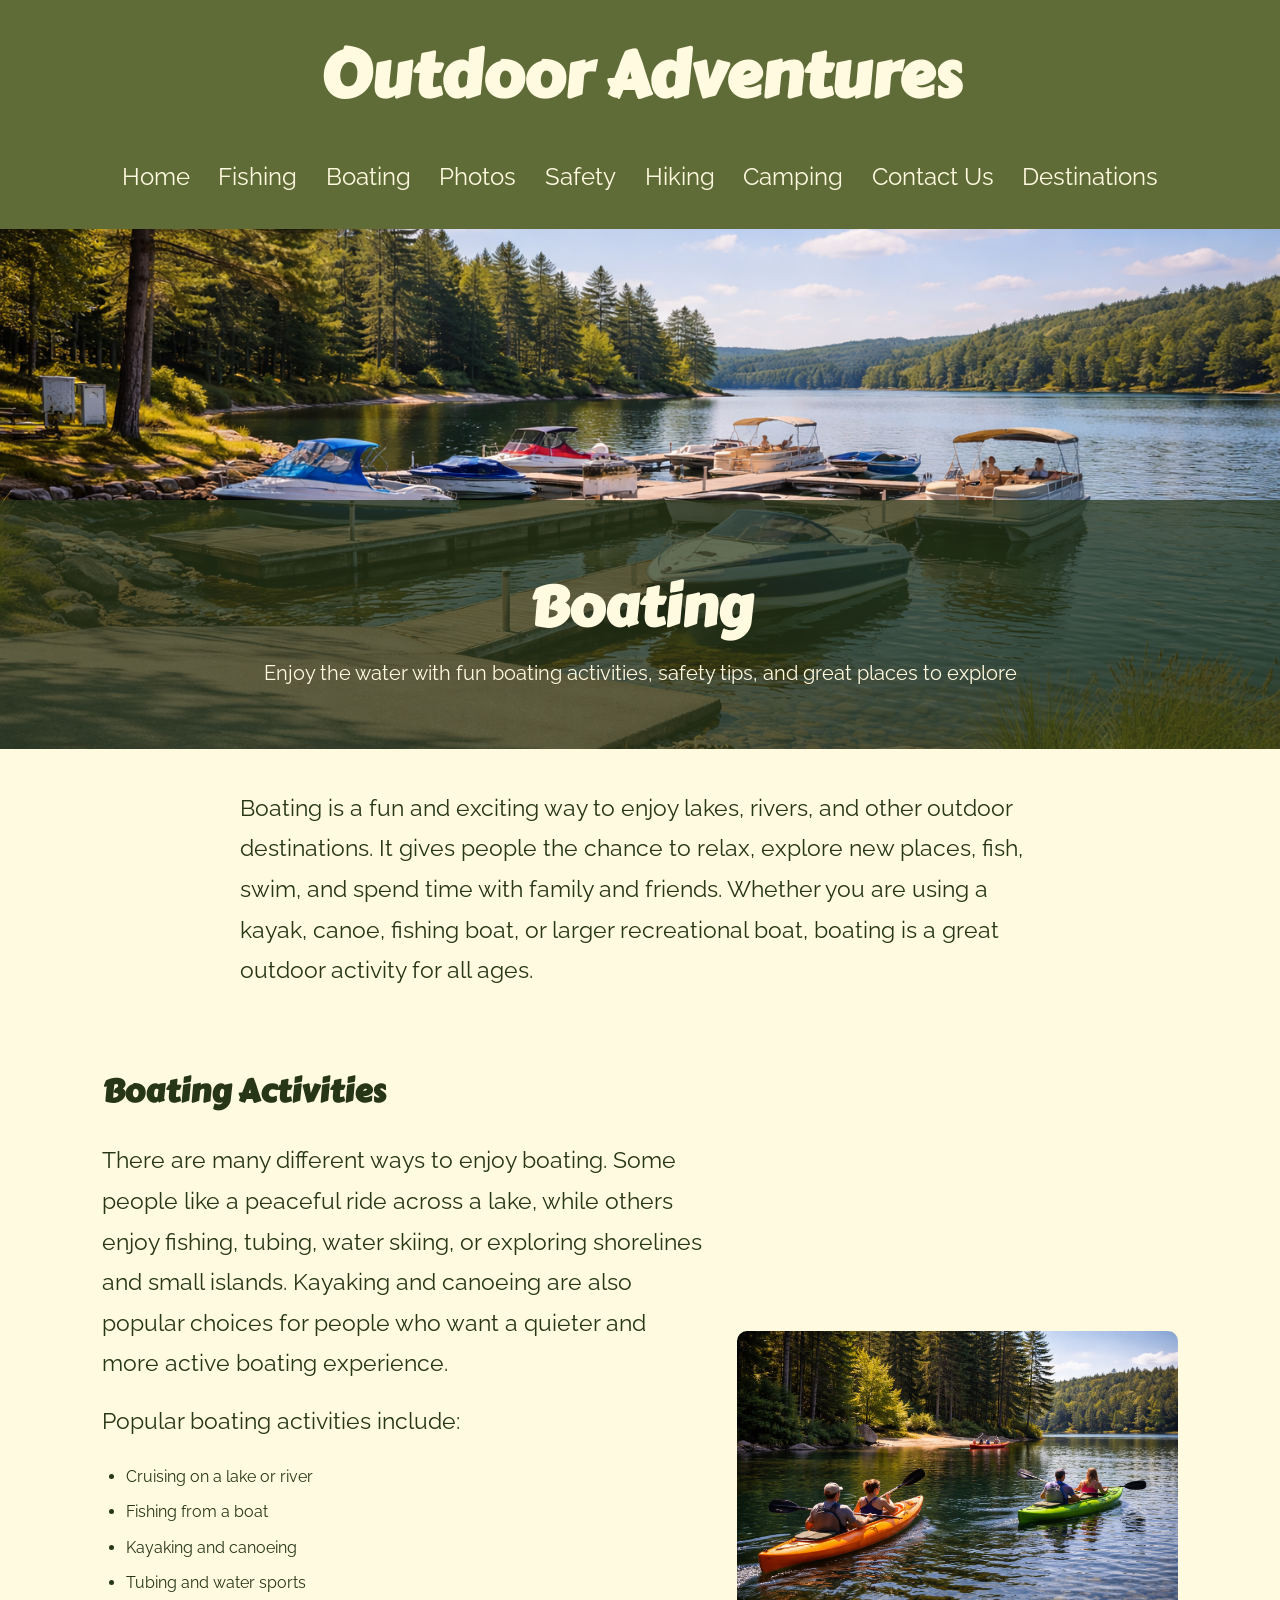
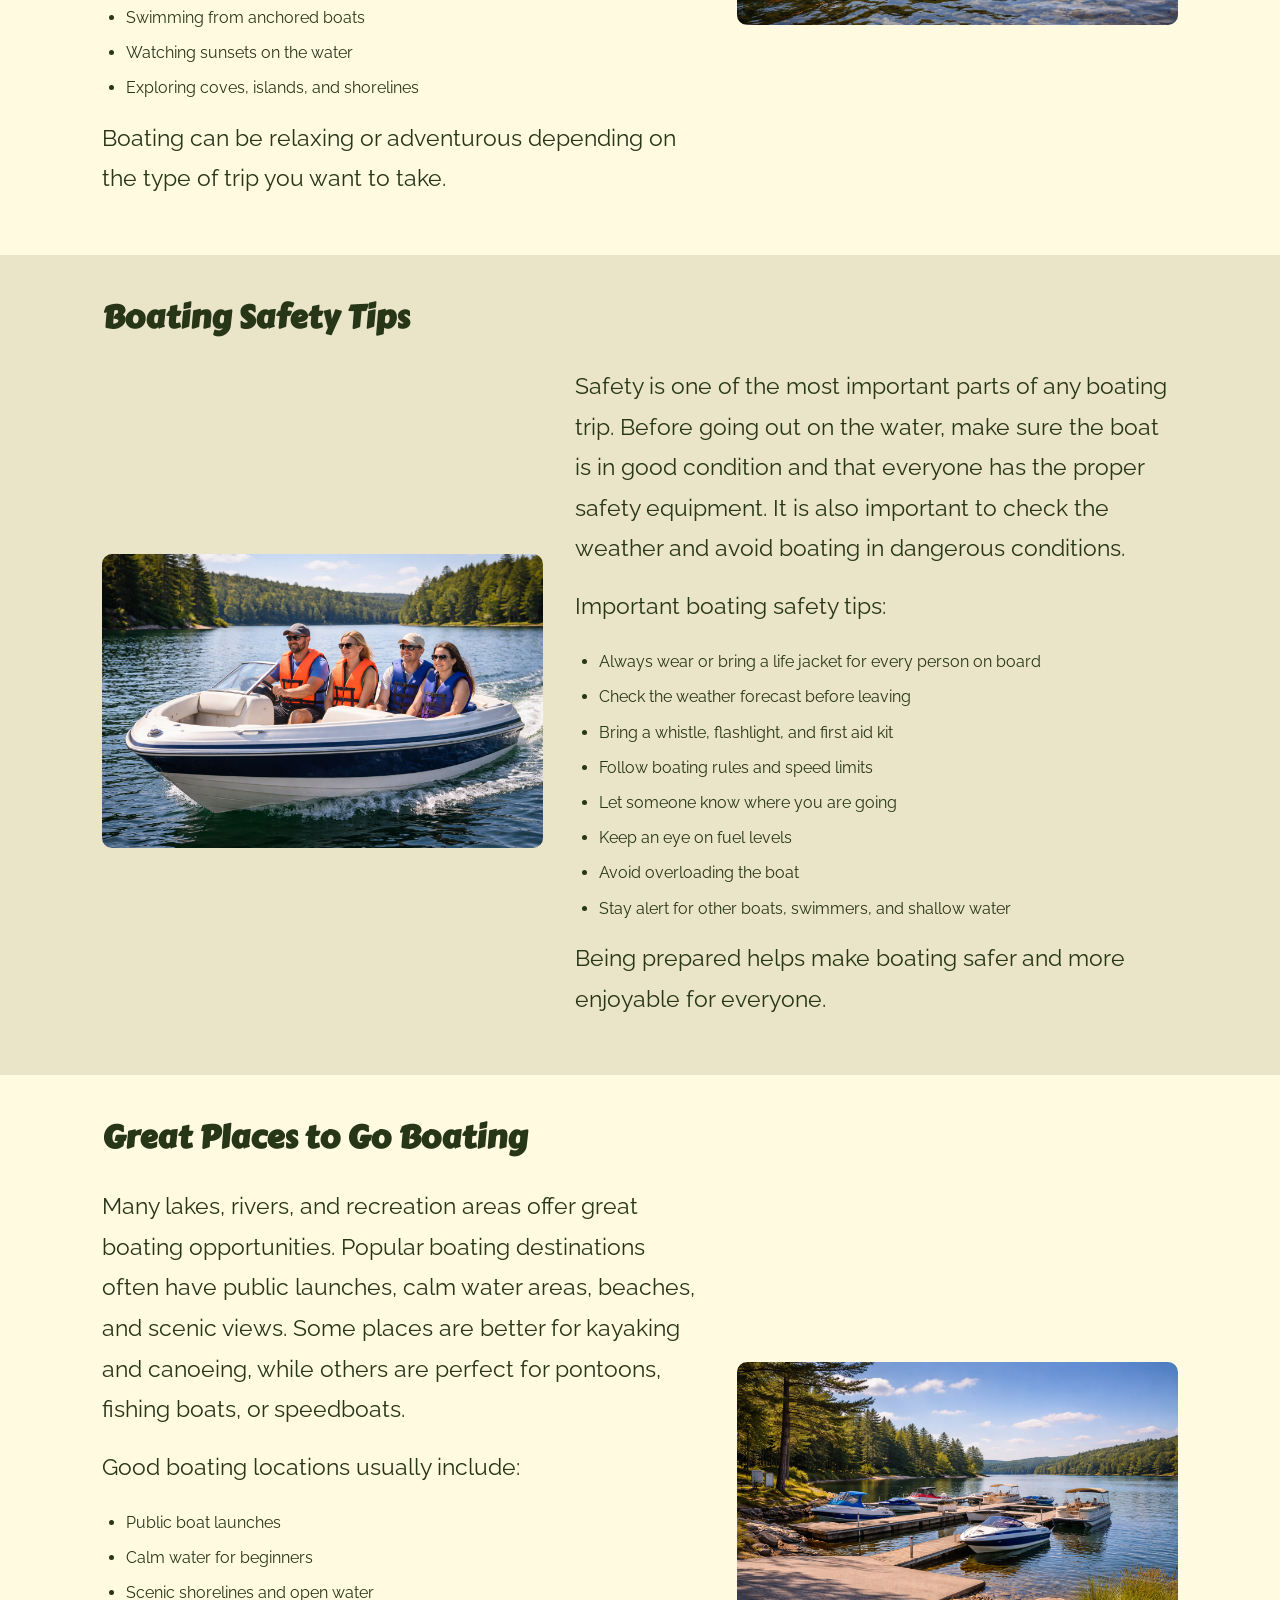
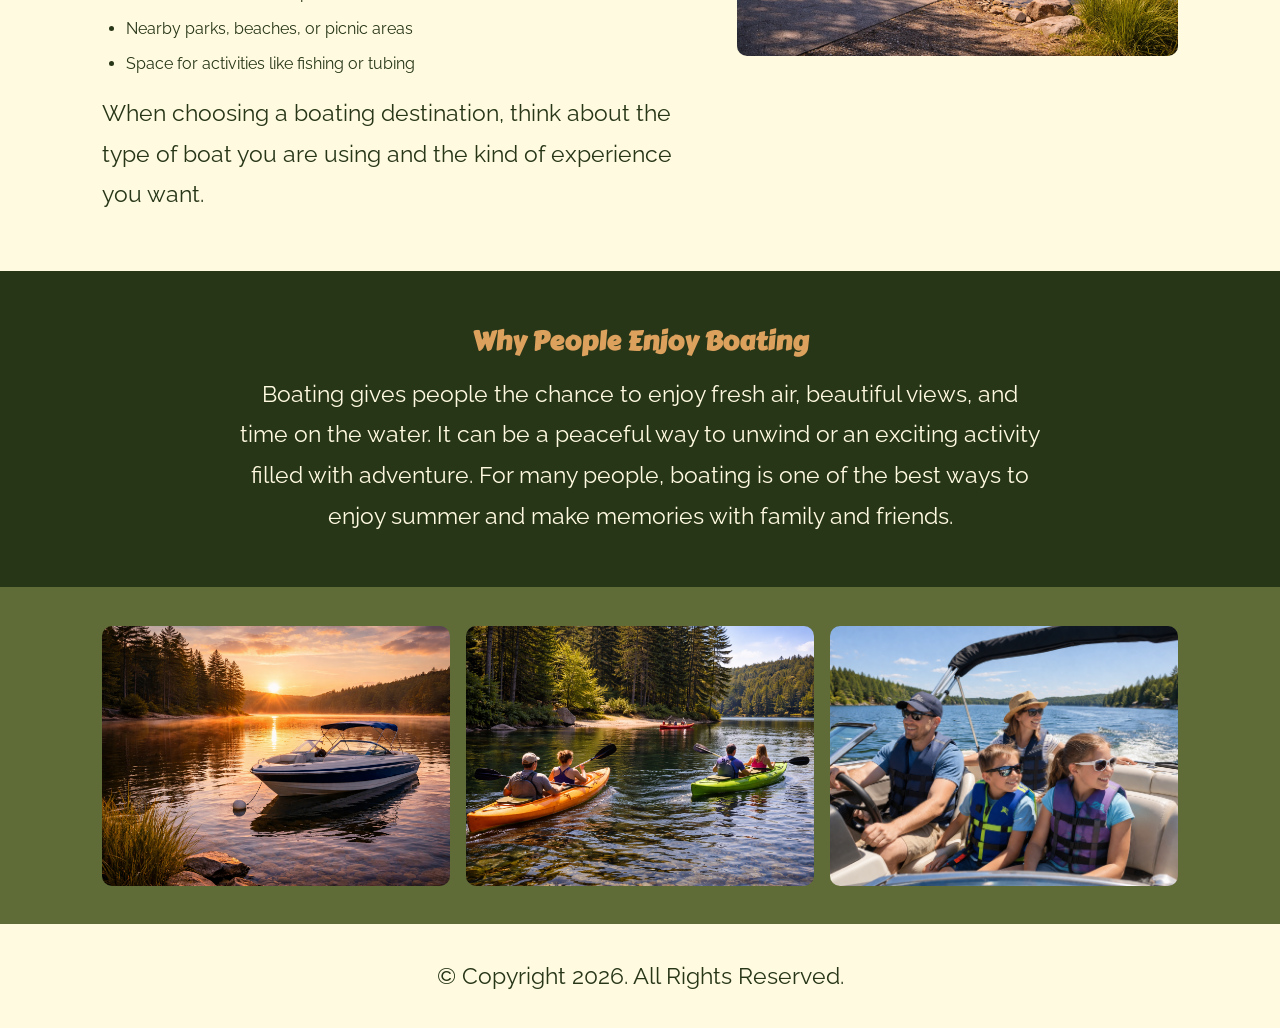
==== boating.html @ 2692ce03 "fishing and boating pages finished" ====
<!DOCTYPE html>
<!-- 
Group Website Project
Boating page author: Preston Speidel
!-->

<html lang="en">

<head>
	<title>Boating | Outdoor Adventures</title>
	<meta charset="utf-8">
	<link rel="stylesheet" href="css/styles.css">
	<link rel="stylesheet" href="css/fishing-boating.css">
	<meta name="viewport" content="width=device-width, initial-scale=1">
	<link rel="preconnect" href="https://fonts.googleapis.com">
	<link rel="preconnect" href="https://fonts.gstatic.com" crossorigin>
	<link
		href="https://fonts.googleapis.com/css2?family=Carter+One&family=Raleway:ital,wght@0,100..900;1,100..900&display=swap"
		rel="stylesheet">
</head>

<body>
	<!-- use the header area for the website name or logo -->
	<header>
		<h1 class="mobile">Outdoor<br>Adventures</h1>
		<h1 class="tablet-desktop">Outdoor Adventures</h1>
	</header>
	<!-- use the nav area to add hyperlinks to other pages within the site-->
	<nav class="mobile-nav">
		<div id="menu-links">
			<a href="index.html">Home</a>
			<a href="fishing.html">Fishing</a>
			<a href="boating.html">Boating</a>
			<a href="photos.html">Photos</a>
			<a href="safety.html">Safety</a>
			<a href="hiking.html">Hiking</a>
			<a href="camping.html">Camping</a>
			<a href="contact.html">Contact Us</a>
			<a href="destinations.html">Destinations</a>
		</div>
		<a class="menu-icon" onclick="hamburger()">
			<div>&#9776;</div>
		</a>
	</nav>

	<nav class="tablet-desktop">
		<ul>
			<li><a href="index.html">Home</a></li>
			<li><a href="fishing.html">Fishing</a></li>
			<li><a href="boating.html">Boating</a></li>
			<li><a href="photos.html">Photos</a></li>
			<li><a href="safety.html">Safety</a></li>
			<li><a href="hiking.html">Hiking</a></li>
			<li><a href="camping.html">Camping</a></li>
			<li><a href="contact.html">Contact Us</a></li>
			<li><a href="destinations.html">Destinations</a></li>
		</ul>
	</nav>
	<!-- use the main area to add to the main content of the webpage-->
	<main>

		<!-- Hero Section -->
		<section class="hero">
			<img src="images/boating-images/destinations.png" alt="Boat on a bright blue lake with trees in the background and sunlight on the water">
			<div class="hero-text">
				<h2>Boating</h2>
				<p>Enjoy the water with fun boating activities, safety tips, and great places to explore</p>
			</div>
		</section>

		<!-- Intro Section -->
		<section class="intro-section">
			<p>Boating is a fun and exciting way to enjoy lakes, rivers, and other outdoor destinations. It gives people the chance to relax, explore new places, fish, swim, and spend time with family and friends. Whether you are using a kayak, canoe, fishing boat, or larger recreational boat, boating is a great outdoor activity for all ages.</p>
		</section>

		<!-- Boating Activities -->
		<section class="content-section">
			<h2>Boating Activities</h2>
			<div class="section-row">
				<div class="section-text">
					<p>There are many different ways to enjoy boating. Some people like a peaceful ride across a lake, while others enjoy fishing, tubing, water skiing, or exploring shorelines and small islands. Kayaking and canoeing are also popular choices for people who want a quieter and more active boating experience.</p>
					<p>Popular boating activities include:</p>
					<ul>
						<li>Cruising on a lake or river</li>
						<li>Fishing from a boat</li>
						<li>Kayaking and canoeing</li>
						<li>Tubing and water sports</li>
						<li>Swimming from anchored boats</li>
						<li>Watching sunsets on the water</li>
						<li>Exploring coves, islands, and shorelines</li>
					</ul>
					<p>Boating can be relaxing or adventurous depending on the type of trip you want to take.</p>
				</div>
				<div class="section-image">
					<img src="images/boating-images/boating_activities.png" alt="Kayaks or canoes on calm water near a wooded shoreline">
				</div>
			</div>
		</section>

		<!-- Boating Safety Tips -->
		<section class="content-section alt-bg">
			<h2>Boating Safety Tips</h2>
			<div class="section-row reverse">
				<div class="section-text">
					<p>Safety is one of the most important parts of any boating trip. Before going out on the water, make sure the boat is in good condition and that everyone has the proper safety equipment. It is also important to check the weather and avoid boating in dangerous conditions.</p>
					<p>Important boating safety tips:</p>
					<ul>
						<li>Always wear or bring a life jacket for every person on board</li>
						<li>Check the weather forecast before leaving</li>
						<li>Bring a whistle, flashlight, and first aid kit</li>
						<li>Follow boating rules and speed limits</li>
						<li>Let someone know where you are going</li>
						<li>Keep an eye on fuel levels</li>
						<li>Avoid overloading the boat</li>
						<li>Stay alert for other boats, swimmers, and shallow water</li>
					</ul>
					<p>Being prepared helps make boating safer and more enjoyable for everyone.</p>
				</div>
				<div class="section-image">
					<img src="images/boating-images/safety_tips.png" alt="People enjoying a safe boating trip wearing life jackets on a small recreational boat">
				</div>
			</div>
		</section>

		<!-- Great Places to Go Boating -->
		<section class="content-section">
			<h2>Great Places to Go Boating</h2>
			<div class="section-row">
				<div class="section-text">
					<p>Many lakes, rivers, and recreation areas offer great boating opportunities. Popular boating destinations often have public launches, calm water areas, beaches, and scenic views. Some places are better for kayaking and canoeing, while others are perfect for pontoons, fishing boats, or speedboats.</p>
					<p>Good boating locations usually include:</p>
					<ul>
						<li>Public boat launches</li>
						<li>Calm water for beginners</li>
						<li>Scenic shorelines and open water</li>
						<li>Nearby parks, beaches, or picnic areas</li>
						<li>Space for activities like fishing or tubing</li>
					</ul>
					<p>When choosing a boating destination, think about the type of boat you are using and the kind of experience you want.</p>
				</div>
				<div class="section-image">
					<img src="images/boating-images/destinations.png" alt="Scenic boat launch or marina area with boats docked and water in the background">
				</div>
			</div>
		</section>

		<!-- Why People Enjoy Boating -->
		<section class="why-section">
			<h2>Why People Enjoy Boating</h2>
			<p>Boating gives people the chance to enjoy fresh air, beautiful views, and time on the water. It can be a peaceful way to unwind or an exciting activity filled with adventure. For many people, boating is one of the best ways to enjoy summer and make memories with family and friends.</p>
		</section>

		<!-- Bottom Image Row -->
		<div class="image-row">
			<img src="images/boating-images/bottom_row1.png" alt="Boat on a calm lake at sunrise">
			<img src="images/boating-images/bottom_row2.png" alt="People kayaking near a wooded shoreline">
			<img src="images/boating-images/bottom_row3.png" alt="Family enjoying a boating trip on a sunny day">
		</div>

	</main>
	<!--use the footer area to add webpage footer content-->
	<footer>
		<p>&copy; Copyright 2026. All Rights Reserved.</p>
	</footer>
	<script src="scripts/scripts.js"></script>
</body>

</html>
---- css/styles.css ----
/* Author: Andrew Anderson
Date: 2.4.2025
File Name: styles.css */

/* Color variables */
:root {
    --olive: #606c38;
    --dark-olive: #283618;
    --cream: #fffae0;
    --tan: #dda15e;
    --burnt-orange: #bc6c25;
}

/* Css reset */
body,
header,
nav,
main,
footer,
h1,
div,
img,
ul,
figure,
figcaption,
article,
aside,
fieldset,
input,
textarea {
    margin: 0;
    padding: 0;
    border: 0;
}

.mobile {
    display: block;
}

.tablet-desktop,
#menu-links,
#gallery .tablet-desktop {
    display: none;
}

main {
    min-height: 300px;
}

/* text style rules */
h1 {
    font-family: 'Carter One', cursive;
    text-align: center;
}

header h1 {
    color: var(--cream);
    padding: 2%;
    margin: 0;
}

h1 {
    color: var(--olive);
    margin: 2%;
}

p {
    font-family: 'Raleway', sans-serif;
    color: var(--dark-olive);
    text-align: center;
    padding: 0 2%;
    font-size: 1em;
}

/* style rules for body and images */
body {
    background-color: var(--cream);
}

img {
    max-width: 100%;
    display: block;
}

.featured-links {
    margin: auto;
}

/* Nav bar style rules -- mobile */
.mobile-nav {
    text-align: center;
    background-color: var(--olive);
}

.mobile-nav #menu-links a {
    border-top: var(--cream) solid 1px;
    padding: 3%;
    margin: auto 20%;
    font-family: "Raleway", sans-serif;
}

.mobile-nav #menu-links a:first-child {
    border-top: none;
}

.mobile-nav a {
    display: block;
    text-decoration: none;
    color: var(--cream);
}

.menu-icon {
    color: var(--cream);
    font-size: 2em;
    position: absolute;
    top: 0;
    right: 0;
    padding: 3%;
}

header {
    background-color: var(--olive);
}

.featured-link {
    margin: 2%;
}

.pictext {
    bottom: 0;
    background: var(--burnt-orange);
    width: 100%;
    padding: 20px 0px;
    text-align: center;
    font-family: "Carter One", Arial, sans-serif;
    font-size: 1.5em;
}

.pictext a {
    text-decoration: none;
    color: var(--cream);
}

#gallery .mobile {
    display: flex;
    flex-direction: column;
}

#gallery .mobile img {
    width: 90%;
    margin: 5%;
    box-shadow: 2px 2px 10px var(--dark-olive);
}

h2 {
    text-align: center;
    font-family: "Carter One", Arial, sans-serif;
    font-size: 2em;
    color: var(--olive);
}

h2 a {
    text-decoration: none;
    color: var(--olive);
}

fieldset,
input,
textarea {
    padding: 2%;
    display: block;
    margin: 2% auto;
    max-width: 400px;
}

input,
textarea {
    width: 100%;
}

#submit {
    background-color: var(--olive);
    color: var(--cream);
    font-size: 1em;
}

/* Media Query for Tablet Viewport */
@media screen and (min-width: 630px),
print {

    /* Tablet Viewport: show tablet-desktop class, hide mobile class*/
    .tablet-desktop {
        display: block;
    }

    .mobile,
    .mobile-nav,
    #gallery .mobile {
        display: none;
    }

    header h1 {
        font-size: 4em;
    }

    nav {
        background-color: var(--olive);
        padding: 0 2% 2% 2%;
    }

    nav ul {
        list-style-type: none;
        text-align: center;
    }

    nav ul li {
        border: none;
        display: inline-block;
        padding: 1%;
        font-family: 'Raleway', sans-serif;
        font-size: 1.5em;
        margin: 0;
    }

    nav ul li a {
        text-decoration: none;
        color: var(--cream);
    }

    nav ul li:hover {
        background-color: var(--dark-olive);
    }

    .featured-links .tablet-desktop {
        margin: 2%;
        display: flex;
        justify-content: center;
    }

    p {
        font-size: 1.45em;
        margin: 0 10%;
    }

    h1 {
        font-size: 4em;
    }

    #gallery {
        display: flex;
        margin: 0 10%;
        align-items: center;
    }

    .visit {
        width: 35%;
        padding: 3%;
    }

    .visit h1 {
        color: var(--burnt-orange)
    }

    .visit p {
        color: var(--cream);
        background-color: var(--burnt-orange);
        padding: 3%;
        margin: 3%;
        border-radius: 10px;
    }

    .visit a {
        text-decoration: none;
    }

    .photos {
        padding: 3%;
        width: 65%;
        display: grid;
        grid-template-columns: repeat(3, 1fr);
        grid-template-rows: repeat(2, auto);
        gap: 10px;
    }

    footer {
        margin: 3%;
    }

    #gallery .tablet-desktop {
        display: flex;
        flex-wrap: wrap;
        gap: 5px;
        margin: 1% 0;
        align-items: center;
    }

    #gallery .tablet-desktop img {
        width: 600px;

    }

    h2 {
        text-align: center;
        font-family: "Carter One", Arial, sans-serif;
        font-size: 2em;
        color: var(--olive);
    }

    fieldset,
    input,
    textarea {
        font-size: 1em;
        max-width: 700px;
    }

    #submit {
        background-color: var(--olive);
        color: var(--cream);
        font-size: 1em;
    }

}

/* Media Query for Desktop Viewport */
@media screen and (min-width: 1015px),
print {
    nav ul li:hover {
        background-color: var(--dark-olive);
    }

    .visit p:hover,
    .pictext:hover {
        background-color: var(--tan);
    }
}
---- css/fishing-boating.css ----
/* Author: Preston Speidel
   Pages: fishing.html, boating.html */

/* PAGE LAYOUT — Hero, Sections, Image Rows Mobile-first base styles */

.hero,
.intro-section,
.content-section,
.why-section,
.image-row {
    box-sizing: border-box;
    width: 100%;
}

/* Hero */
.hero {
    position: relative;
    overflow: hidden;
}

.hero img {
    width: 100%;
    height: 260px;
    object-fit: cover;
    display: block;
}

.hero-text {
    position: absolute;
    bottom: 0;
    left: 0;
    right: 0;
    background: rgba(40, 54, 24, 0.72);
    padding: 5% 6%;
    text-align: center;
}

.hero-text h2 {
    font-family: 'Carter One', cursive;
    color: var(--cream);
    font-size: 1.8em;
    margin: 0 0 0.2em 0;
    text-align: center;
}

.hero-text p {
    color: var(--cream);
    font-family: 'Raleway', sans-serif;
    font-size: 0.95em;
    margin: 0;
    padding: 0;
    text-align: center;
}

/* Intro */
.intro-section {
    padding: 6% 6%;
    background-color: var(--cream);
}

.intro-section p {
    font-family: 'Raleway', sans-serif;
    color: var(--dark-olive);
    text-align: left;
    max-width: 800px;
    margin: 0 auto;
    padding: 0;
    line-height: 1.75;
}

/* Content sections */
.content-section {
    padding: 6% 6%;
    background-color: var(--cream);
}

.content-section.alt-bg {
    background-color: #eae4c8;
}

.content-section h2 {
    font-family: 'Carter One', cursive;
    color: var(--dark-olive);
    font-size: 1.6em;
    text-align: center;
    margin: 0 0 0.75em 0;
}

.content-section p {
    text-align: left;
    padding: 0 0 0.75em 0;
    line-height: 1.75;
}

.content-section ul {
    font-family: 'Raleway', sans-serif;
    color: var(--dark-olive);
    padding: 0 0 0.75em 1.5em;
    list-style-type: disc;
}

.content-section ul li {
    padding: 0.3em 0;
    line-height: 1.6;
}

/* Two-column row — stacked on mobile */
.section-row {
    display: flex;
    flex-direction: column;
    gap: 1.5em;
    width: 100%;
}

.section-row .section-text,
.section-row .section-image {
    box-sizing: border-box;
    min-width: 0;
}

.section-row .section-image img {
    width: 100%;
    border-radius: 10px;
    display: block;
}

/* Why section */
.why-section {
    background-color: var(--dark-olive);
    padding: 7% 6%;
    text-align: center;
}

.why-section h2 {
    font-family: 'Carter One', cursive;
    color: var(--tan);
    font-size: 1.6em;
    margin: 0 0 0.5em 0;
    text-align: center;
}

.why-section p {
    font-family: 'Raleway', sans-serif;
    color: var(--cream);
    max-width: 800px;
    margin: 0 auto;
    padding: 0;
    text-align: center;
    line-height: 1.75;
}

/* Bottom image row — stacked on mobile */
.image-row {
    display: flex;
    flex-direction: column;
    gap: 1em;
    padding: 6% 6%;
    background-color: var(--olive);
}

.image-row img {
    width: 100%;
    border-radius: 10px;
    display: block;
}


/* Tablet viewport: 630px and up */
@media screen and (min-width: 630px) {

    .hero img {
        height: 400px;
    }

    .hero-text h2 {
        font-size: 2.8em;
    }

    .hero-text p {
        font-size: 1.1em;
    }

    .content-section {
        padding: 4% 5%;
    }

    /* Cancel the global p { margin: 0 10% } from styles.css inside content sections */
    .content-section p {
        margin: 0;
    }

    .content-section ul {
        margin-left: 1.5em;
        padding-left: 0;
    }

    .content-section h2 {
        text-align: left;
        font-size: 1.8em;
    }

    /* Side-by-side layout */
    .section-row {
        flex-direction: row;
        align-items: center;
        gap: 2em;
    }

    .section-row.reverse {
        flex-direction: row-reverse;
    }

    .section-row .section-text {
        flex: 1 1 55%;
    }

    .section-row .section-image {
        flex: 1 1 40%;
    }

    /* Horizontal image row */
    .image-row {
        flex-direction: row;
        padding: 4% 5%;
    }

    .image-row img {
        flex: 1 1 0;
        min-width: 0;
        width: 0;
        height: 220px;
        object-fit: cover;
    }

    .intro-section {
        padding: 4% 5%;
    }

    .why-section {
        padding: 5% 5%;
    }
}


/* Desktop viewport: 1015px and up */
@media screen and (min-width: 1015px) {

    .hero img {
        height: 520px;
    }

    .hero-text h2 {
        font-size: 3.5em;
    }

    .hero-text p {
        font-size: 1.25em;
    }

    .content-section {
        padding: 3% 8%;
    }

    .content-section h2 {
        font-size: 2em;
    }

    .intro-section {
        padding: 3% 8%;
    }

    .why-section {
        padding: 4% 8%;
    }

    .image-row {
        padding: 3% 8%;
    }

    .image-row img {
        height: 260px;
    }
}
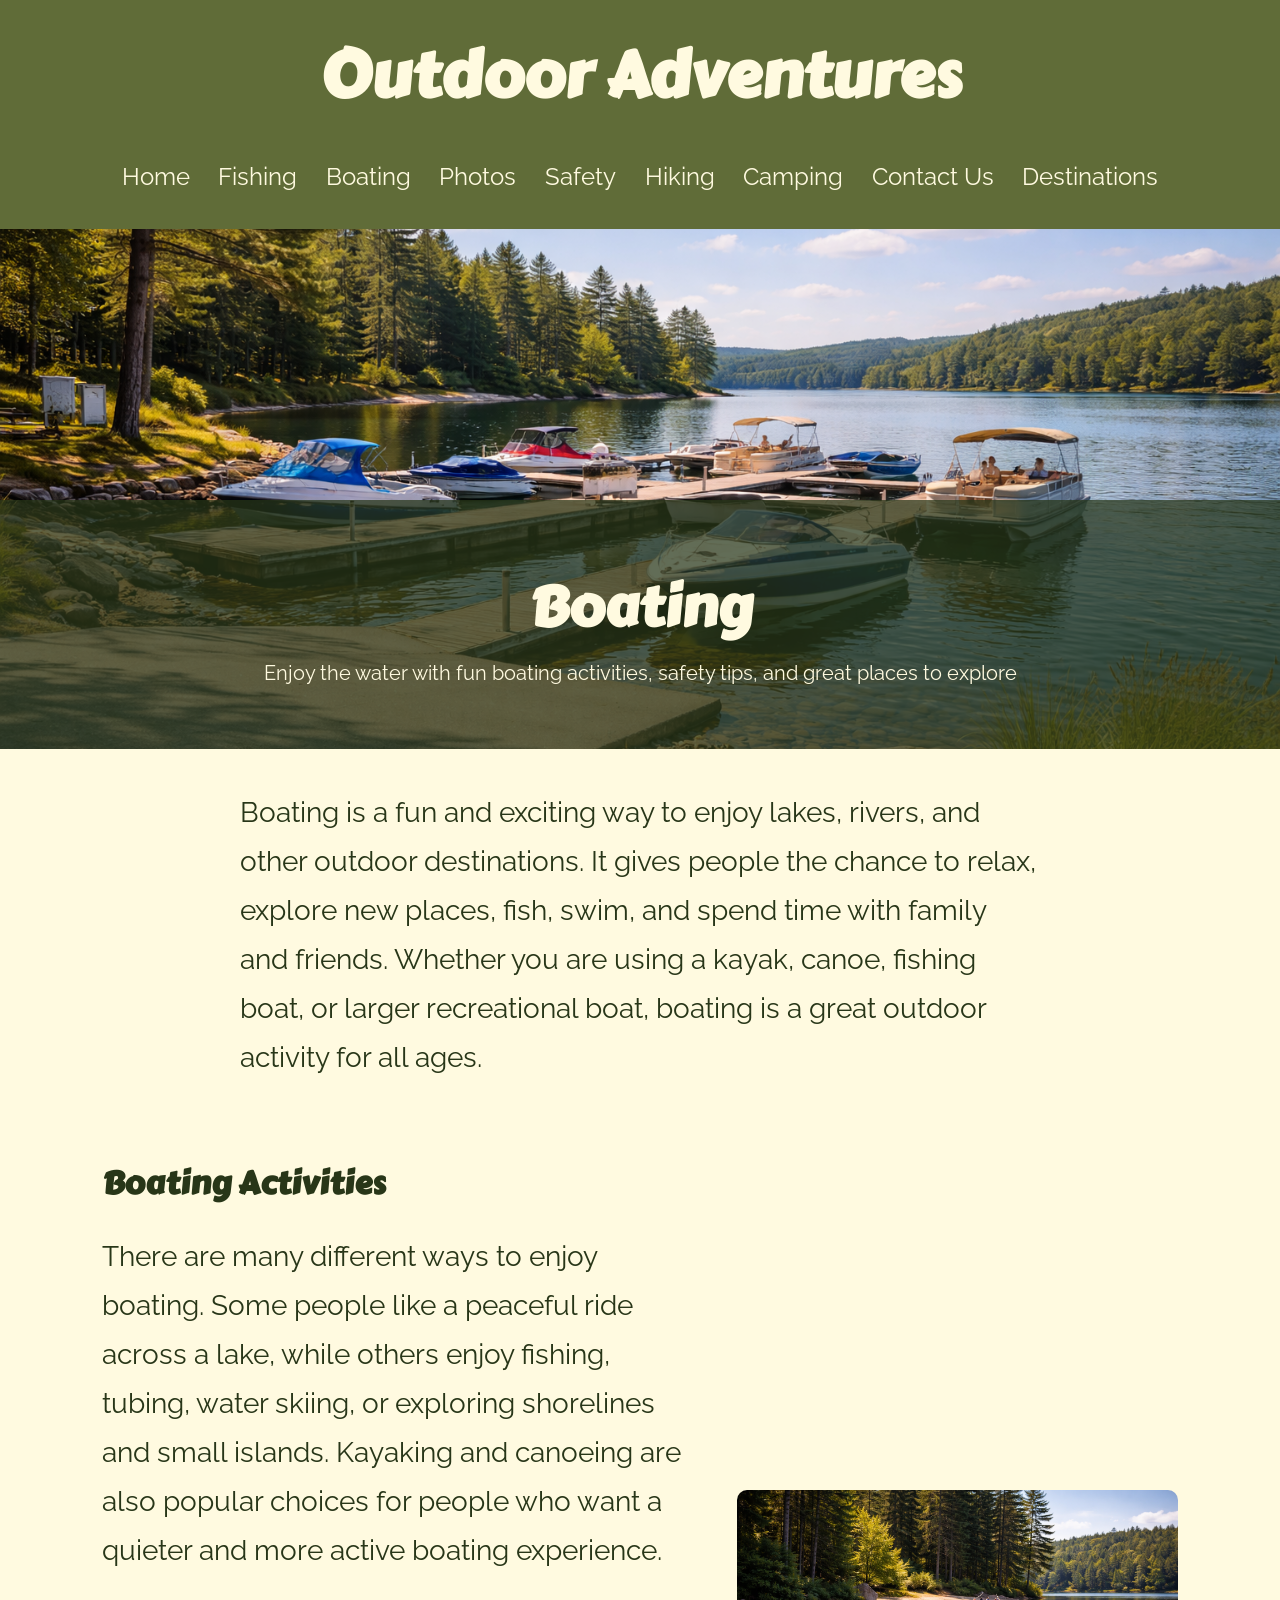
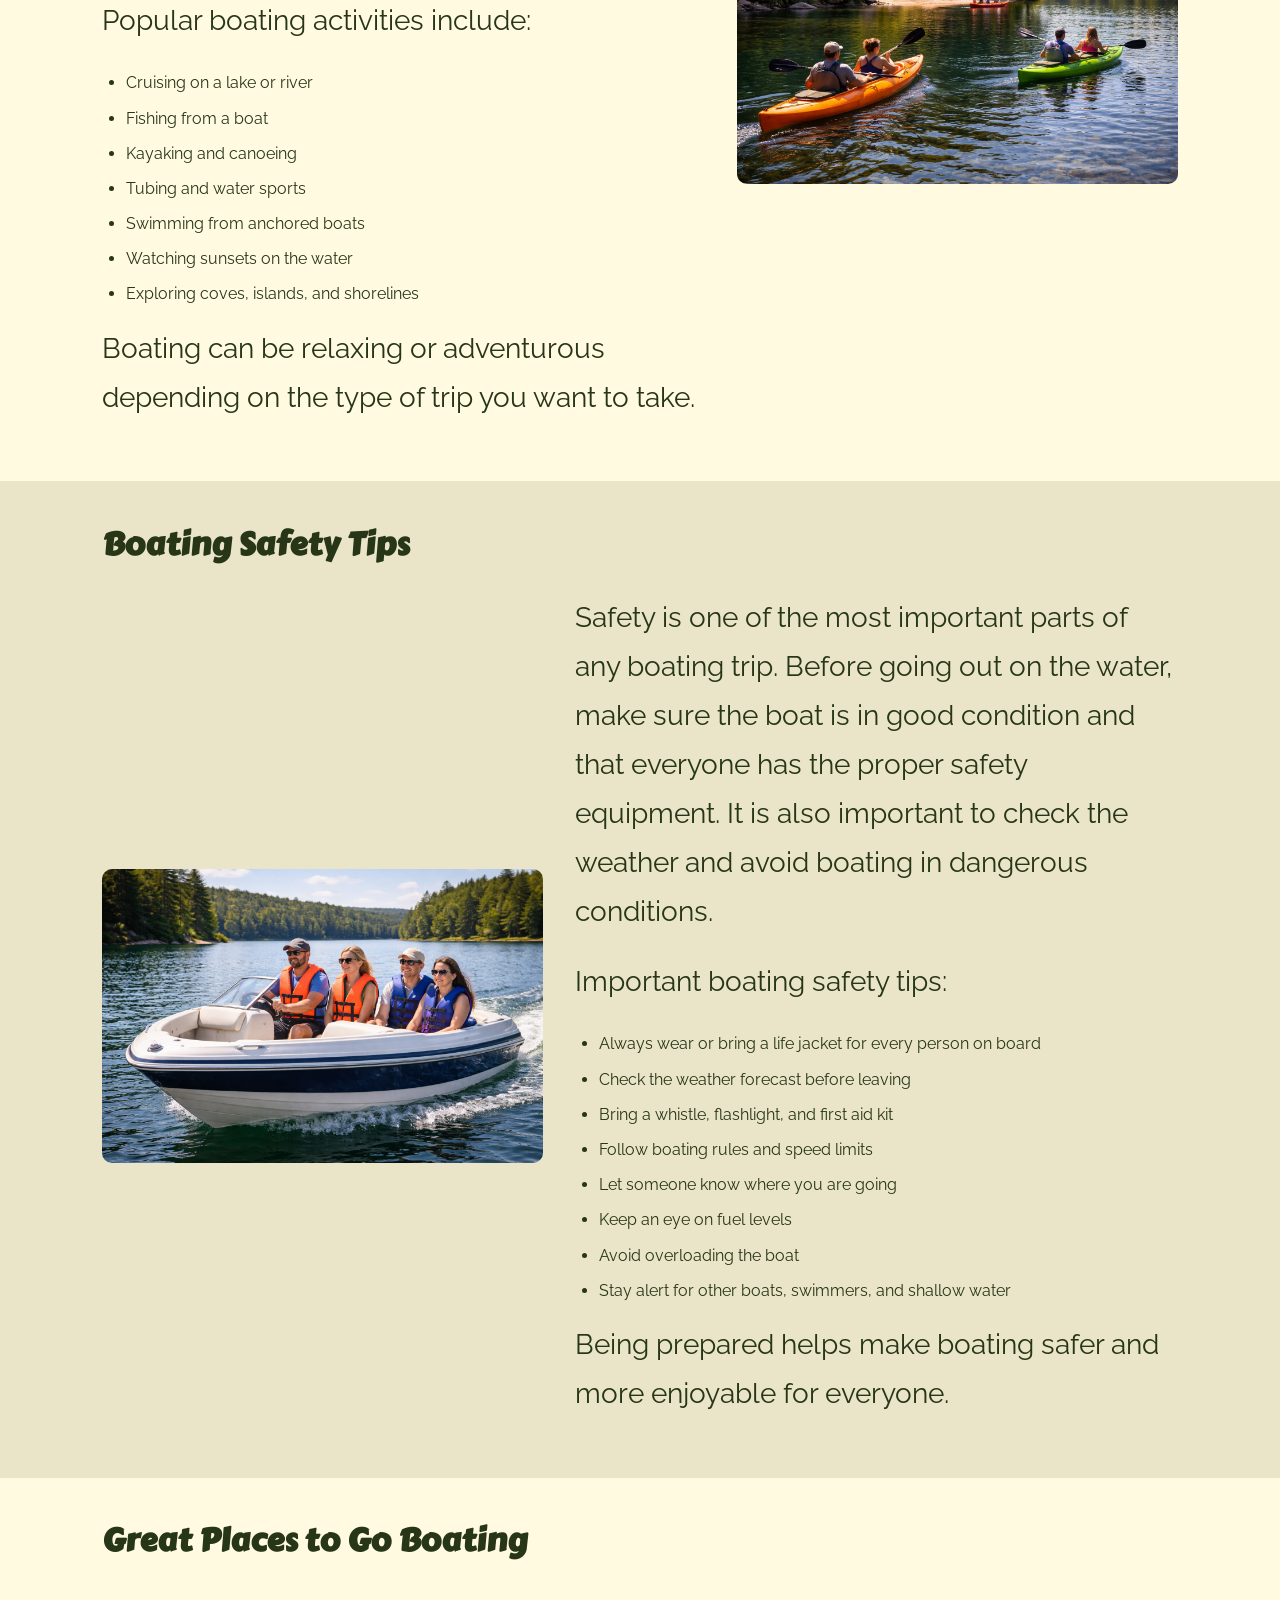
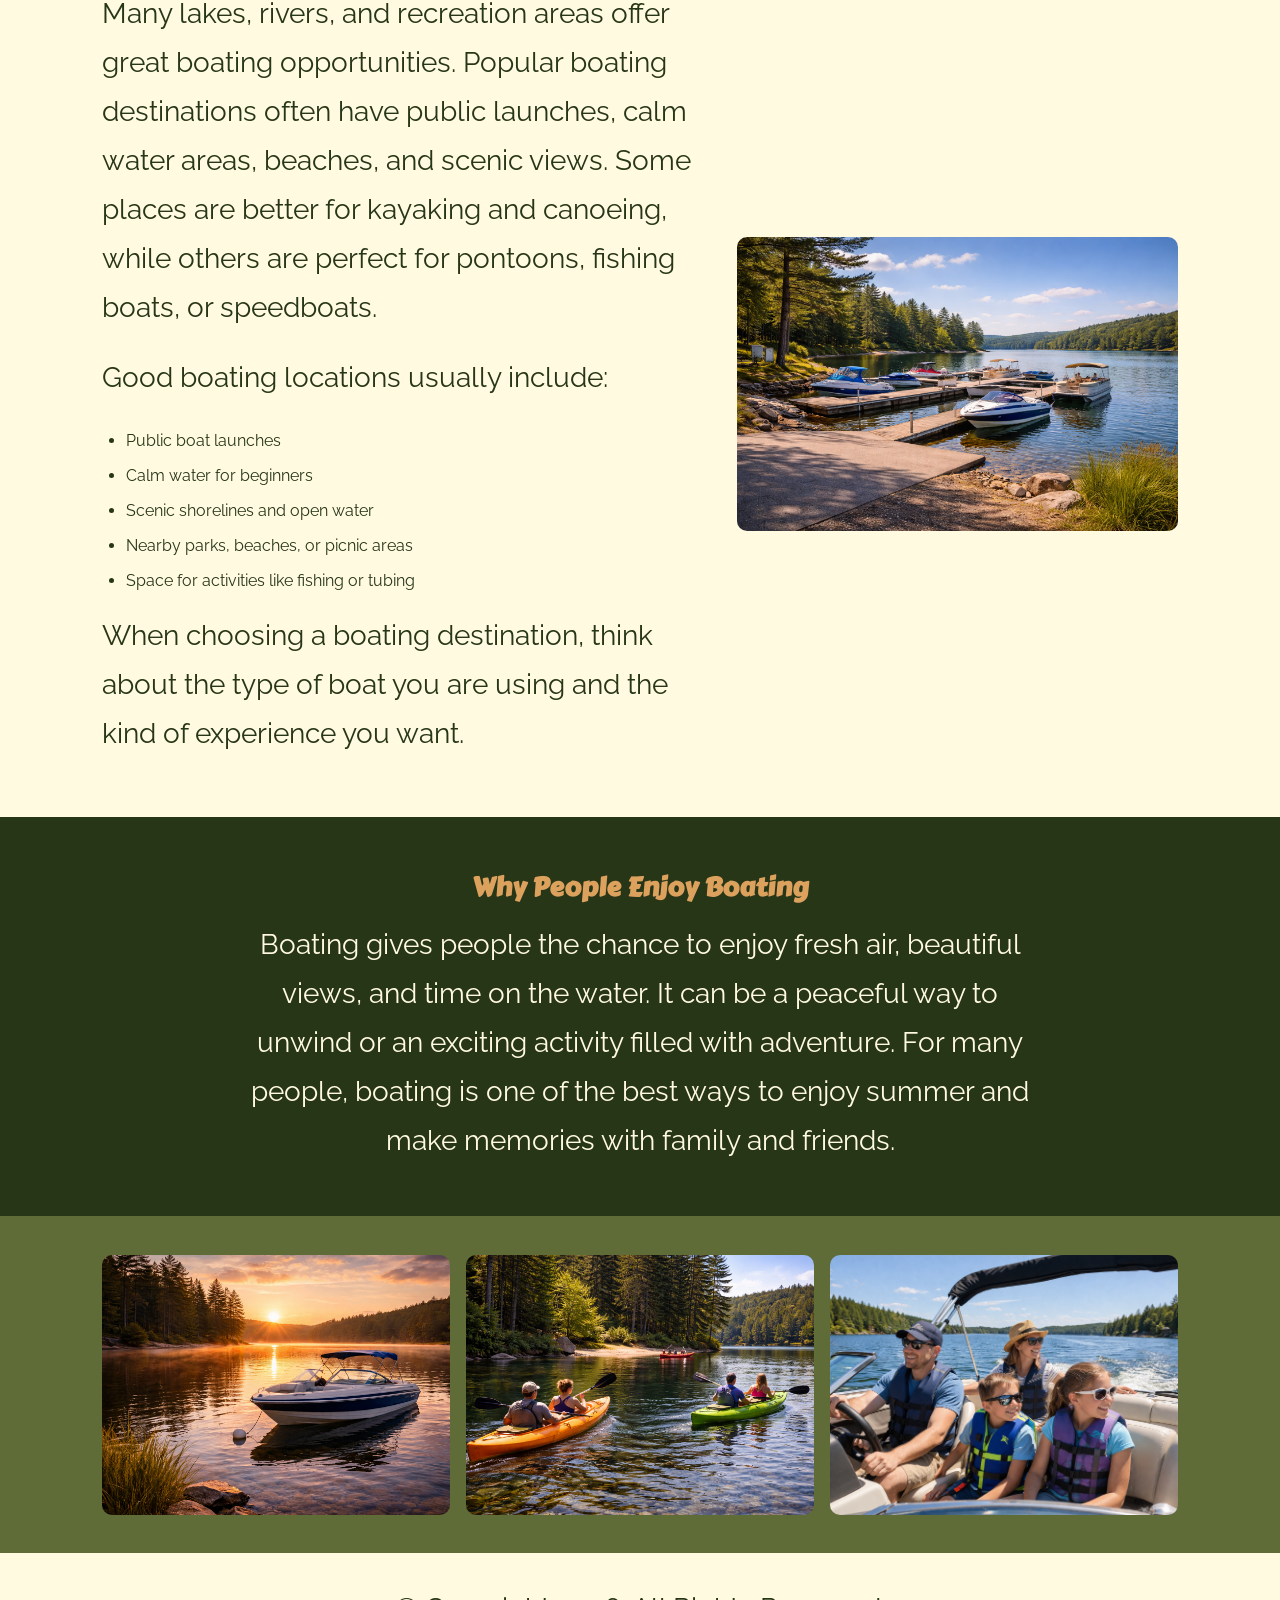
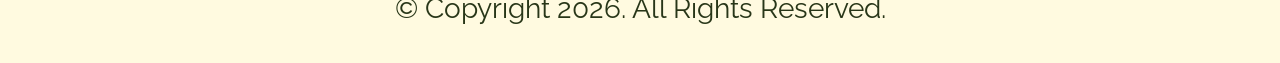
==== commit 36394305: "ensured all pages had description meta tags and unique titles" ====
--- a/boating.html
+++ b/boating.html
@@ -10,8 +10,8 @@
 	<title>Boating | Outdoor Adventures</title>
 	<meta charset="utf-8">
 	<link rel="stylesheet" href="css/styles.css">
-	<link rel="stylesheet" href="css/fishing-boating.css">
 	<meta name="viewport" content="width=device-width, initial-scale=1">
+	<meta name="description" content="Boating tips, trick, and safety advisories from Outdoor Adventures."
 	<link rel="preconnect" href="https://fonts.googleapis.com">
 	<link rel="preconnect" href="https://fonts.gstatic.com" crossorigin>
 	<link
--- a/css/styles.css
+++ b/css/styles.css
@@ -184,6 +184,243 @@
     font-size: 1em;
 }
 
+/* Author: Preston Speidel
+   Pages: fishing.html, boating.html */
+
+/* PAGE LAYOUT — Hero, Sections, Image Rows Mobile-first base styles */
+
+.hero,
+.intro-section,
+.content-section,
+.why-section,
+.image-row {
+    box-sizing: border-box;
+    width: 100%;
+}
+
+/* Hero */
+.hero {
+    position: relative;
+    overflow: hidden;
+}
+
+.hero img {
+    width: 100%;
+    height: 260px;
+    object-fit: cover;
+    display: block;
+}
+
+.hero-text {
+    position: absolute;
+    bottom: 0;
+    left: 0;
+    right: 0;
+    background: rgba(40, 54, 24, 0.72);
+    padding: 5% 6%;
+    text-align: center;
+}
+
+.hero-text h2 {
+    font-family: 'Carter One', cursive;
+    color: var(--cream);
+    font-size: 1.8em;
+    margin: 0 0 0.2em 0;
+    text-align: center;
+}
+
+.hero-text p {
+    color: var(--cream);
+    font-family: 'Raleway', sans-serif;
+    font-size: 0.95em;
+    margin: 0;
+    padding: 0;
+    text-align: center;
+}
+
+/* Intro */
+.intro-section {
+    padding: 6% 6%;
+    background-color: var(--cream);
+}
+
+.intro-section p {
+    font-family: 'Raleway', sans-serif;
+    color: var(--dark-olive);
+    text-align: left;
+    max-width: 800px;
+    margin: 0 auto;
+    padding: 0;
+    line-height: 1.75;
+}
+
+/* Content sections */
+.content-section {
+    padding: 6% 6%;
+    background-color: var(--cream);
+}
+
+.content-section.alt-bg {
+    background-color: #eae4c8;
+}
+
+.content-section h2 {
+    font-family: 'Carter One', cursive;
+    color: var(--dark-olive);
+    font-size: 1.6em;
+    text-align: center;
+    margin: 0 0 0.75em 0;
+}
+
+.content-section p {
+    text-align: left;
+    padding: 0 0 0.75em 0;
+    line-height: 1.75;
+}
+
+.content-section ul {
+    font-family: 'Raleway', sans-serif;
+    color: var(--dark-olive);
+    padding: 0 0 0.75em 1.5em;
+    list-style-type: disc;
+}
+
+.content-section ul li {
+    padding: 0.3em 0;
+    line-height: 1.6;
+}
+
+/* Two-column row — stacked on mobile */
+.section-row {
+    display: flex;
+    flex-direction: column;
+    gap: 1.5em;
+    width: 100%;
+}
+
+.section-row .section-text,
+.section-row .section-image {
+    box-sizing: border-box;
+    min-width: 0;
+}
+
+.section-row .section-image img {
+    width: 100%;
+    border-radius: 10px;
+    display: block;
+}
+
+/* Why section */
+.why-section {
+    background-color: var(--dark-olive);
+    padding: 7% 6%;
+    text-align: center;
+}
+
+.why-section h2 {
+    font-family: 'Carter One', cursive;
+    color: var(--tan);
+    font-size: 1.6em;
+    margin: 0 0 0.5em 0;
+    text-align: center;
+}
+
+.why-section p {
+    font-family: 'Raleway', sans-serif;
+    color: var(--cream);
+    max-width: 800px;
+    margin: 0 auto;
+    padding: 0;
+    text-align: center;
+    line-height: 1.75;
+}
+
+/* Bottom image row — stacked on mobile */
+.image-row {
+    display: flex;
+    flex-direction: column;
+    gap: 1em;
+    padding: 6% 6%;
+    background-color: var(--olive);
+}
+
+.image-row img {
+    width: 100%;
+    border-radius: 10px;
+    display: block;
+}
+
+/* Author: Ava Jordan
+Date: 4.15.2025
+File Name: safety-styles.css */
+
+/* Container for Safety page */
+
+.safety-tips {
+  font-family: 'Raleway', sans-serif;
+  color: var(--olive);
+  list-style-type: disc;
+  text-align: center;
+  display: block;
+  margin: auto;
+  padding: 3%;
+}
+
+.safety-tips ul li {
+  padding: 0.3em 2em;
+  line-height: 1.6;
+  text-align: center;
+  font-size: 1.5em;
+}
+
+.list-image img {
+  max-width: 95%;
+  display: block;
+  margin: 20px auto;
+  border: 10px solid var(--olive);
+  border-radius: 10px;
+}
+
+/* Container holding all destinations */
+
+.destinations {
+  display: flex;
+  justify-content: center;
+  flex-wrap: wrap;
+  gap: 30px;
+  padding: 40px;
+}
+
+.list {
+  list-style-position: inside;
+  padding: 0;
+  margin: 0 auto;
+  /* width: fit-content; */
+  text-align: center;
+}
+
+/* Each destination card */
+
+.card {
+  background: var(--olive);
+  border-radius: 12px;
+  box-shadow: 0 4px 10px rgba(0, 0, 0, 0.1);
+  overflow: hidden;
+}
+
+.card img {
+  width: 50vh;
+  object-fit: cover;
+}
+
+.label {
+  padding: 15px;
+  font-size: 1.5em;
+  font-weight: bold;
+  color: var(--cream);
+  text-align: center;
+}
+
 /* Media Query for Tablet Viewport */
 @media screen and (min-width: 630px),
 print {
@@ -238,7 +475,7 @@
     }
 
     p {
-        font-size: 1.45em;
+        font-size: 1.75em;
         margin: 0 10%;
     }
 
@@ -319,6 +556,78 @@
         font-size: 1em;
     }
 
+    .hero img {
+        height: 400px;
+    }
+
+    .hero-text h2 {
+        font-size: 2.8em;
+    }
+
+    .hero-text p {
+        font-size: 1.1em;
+    }
+
+    .content-section {
+        padding: 4% 5%;
+    }
+
+    /* Cancel the global p { margin: 0 10% } from styles.css inside content sections */
+    .content-section p {
+        margin: 0;
+    }
+
+    .content-section ul {
+        margin-left: 1.5em;
+        padding-left: 0;
+    }
+
+    .content-section h2 {
+        text-align: left;
+        font-size: 1.8em;
+    }
+
+    /* Side-by-side layout */
+    .section-row {
+        flex-direction: row;
+        align-items: center;
+        gap: 2em;
+    }
+
+    .section-row.reverse {
+        flex-direction: row-reverse;
+    }
+
+    .section-row .section-text {
+        flex: 1 1 55%;
+    }
+
+    .section-row .section-image {
+        flex: 1 1 40%;
+    }
+
+    /* Horizontal image row */
+    .image-row {
+        flex-direction: row;
+        padding: 4% 5%;
+    }
+
+    .image-row img {
+        flex: 1 1 0;
+        min-width: 0;
+        width: 0;
+        height: 220px;
+        object-fit: cover;
+    }
+
+    .intro-section {
+        padding: 4% 5%;
+    }
+
+    .why-section {
+        padding: 5% 5%;
+    }
+
 }
 
 /* Media Query for Desktop Viewport */
@@ -332,4 +641,40 @@
     .pictext:hover {
         background-color: var(--tan);
     }
+
+    .hero img {
+        height: 520px;
+    }
+
+    .hero-text h2 {
+        font-size: 3.5em;
+    }
+
+    .hero-text p {
+        font-size: 1.25em;
+    }
+
+    .content-section {
+        padding: 3% 8%;
+    }
+
+    .content-section h2 {
+        font-size: 2em;
+    }
+
+    .intro-section {
+        padding: 3% 8%;
+    }
+
+    .why-section {
+        padding: 4% 8%;
+    }
+
+    .image-row {
+        padding: 3% 8%;
+    }
+
+    .image-row img {
+        height: 260px;
+    }
 }
